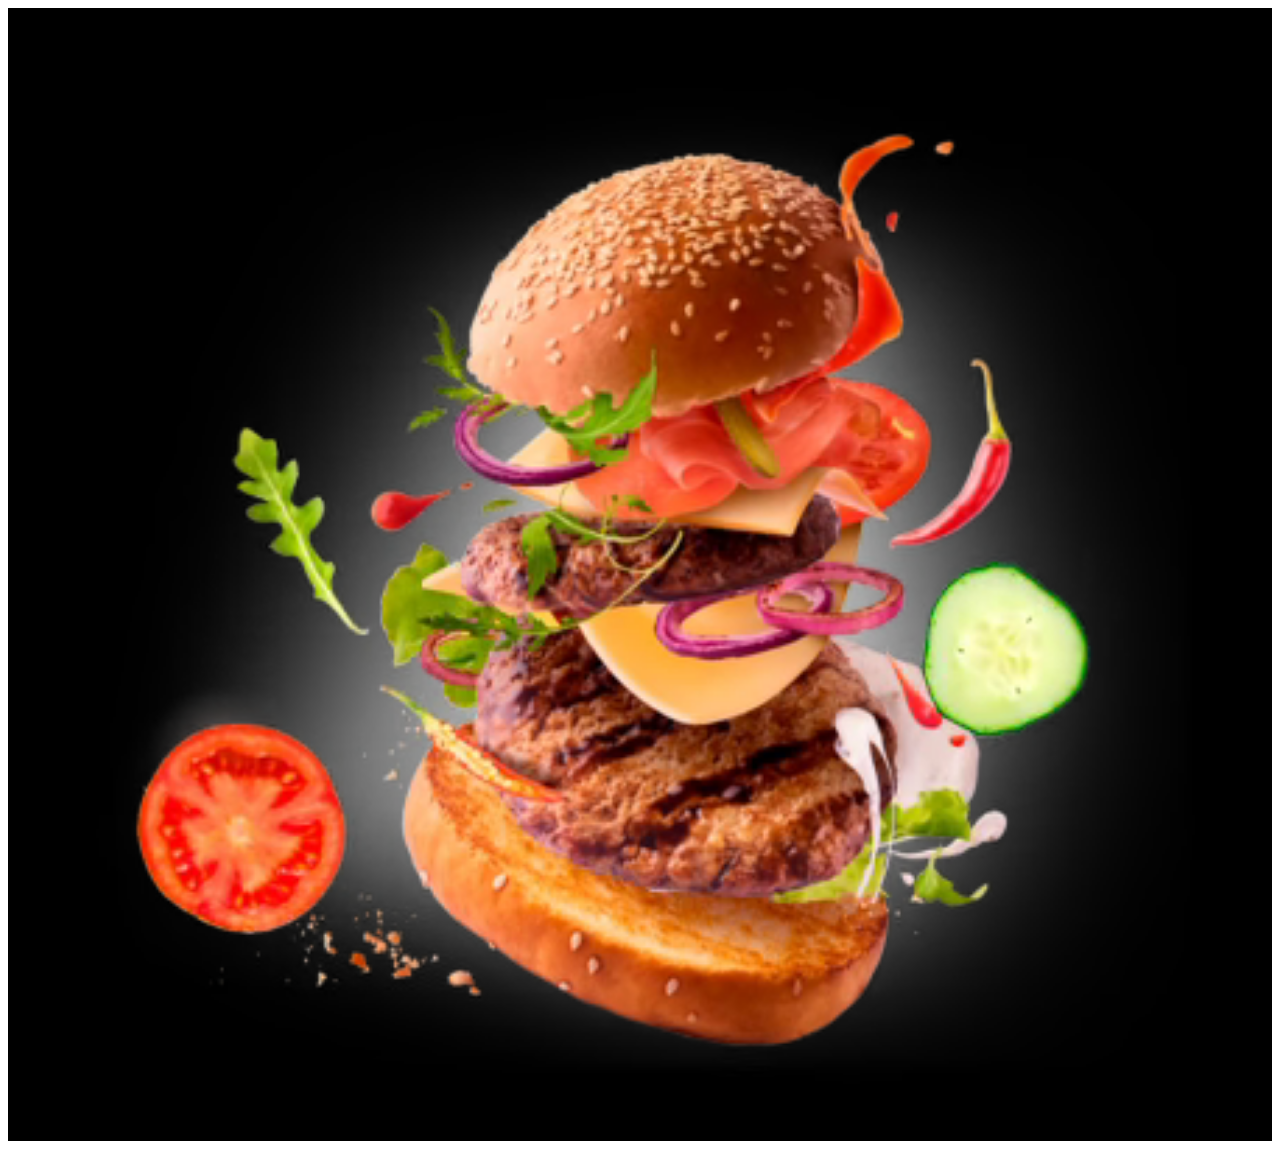
==== homepage1.html @ 67aa99a5 "first commit" ====
<!DOCTYPE html>
<html lang="en">
<head>
    <meta charset="UTF-8">
    <meta name="viewport" content="width=device-width, initial-scale=1.0">
    <title>Document</title>
</head>
<body>

<style>
    video {
  width: 100%; /* Adjust as needed */
  height: 100%; /* Adjust as needed */
  object-fit: cover;
  background-color: #000; /* or transparent */
}
</style>

<video playsinline autoplay loop muted>
    <source src="ovietesssss.webm" type="video/webm">
    <source src="ovie33.mp4" type="video/mp4">
    <!-- Fallback message -->
    Your browser does not support the video tag.
  </video>
</body>
</html>
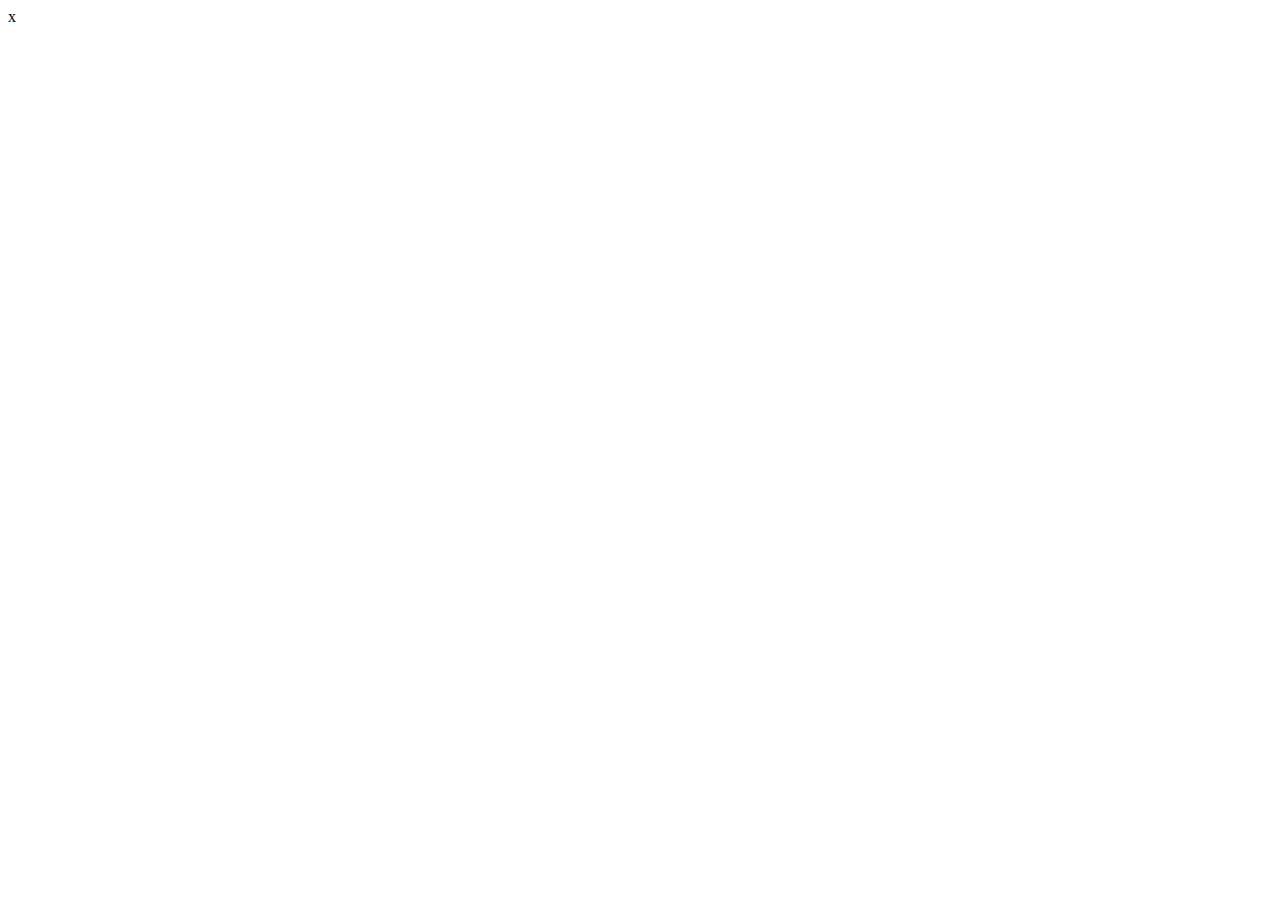
==== commit 63c7d50b: "first commit" ====
--- a/homepage1.html
+++ b/homepage1.html
@@ -7,20 +7,6 @@
 </head>
 <body>
 
-<style>
-    video {
-  width: 100%; /* Adjust as needed */
-  height: 100%; /* Adjust as needed */
-  object-fit: cover;
-  background-color: #000; /* or transparent */
-}
-</style>
-
-<video playsinline autoplay loop muted>
-    <source src="ovietesssss.webm" type="video/webm">
-    <source src="ovie33.mp4" type="video/mp4">
-    <!-- Fallback message -->
-    Your browser does not support the video tag.
-  </video>
+x
 </body>
 </html>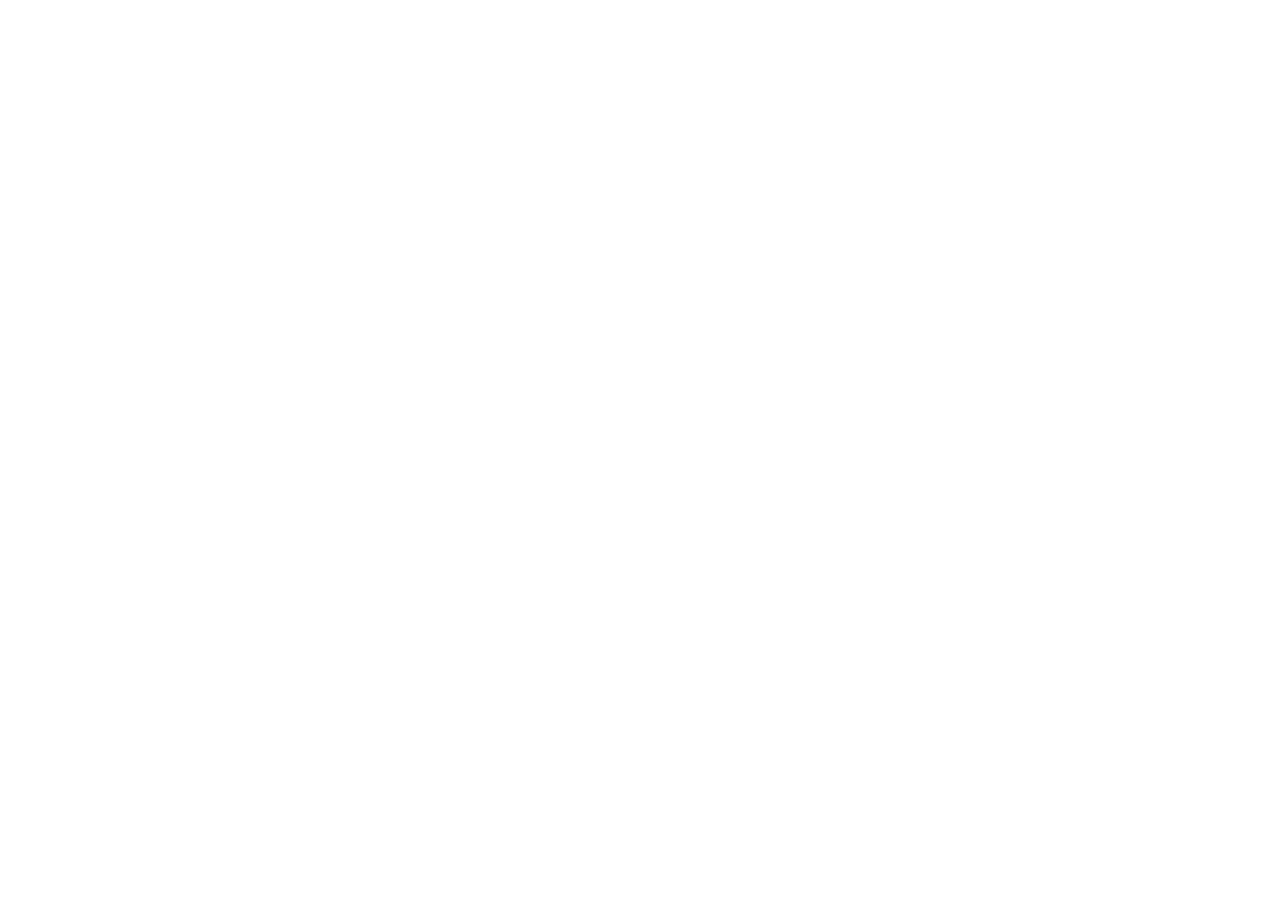
==== commit f8f7ca57: "first commit" ====
--- a/homepage1.html
+++ b/homepage1.html
@@ -7,6 +7,6 @@
 </head>
 <body>
 
-x
+
 </body>
 </html>